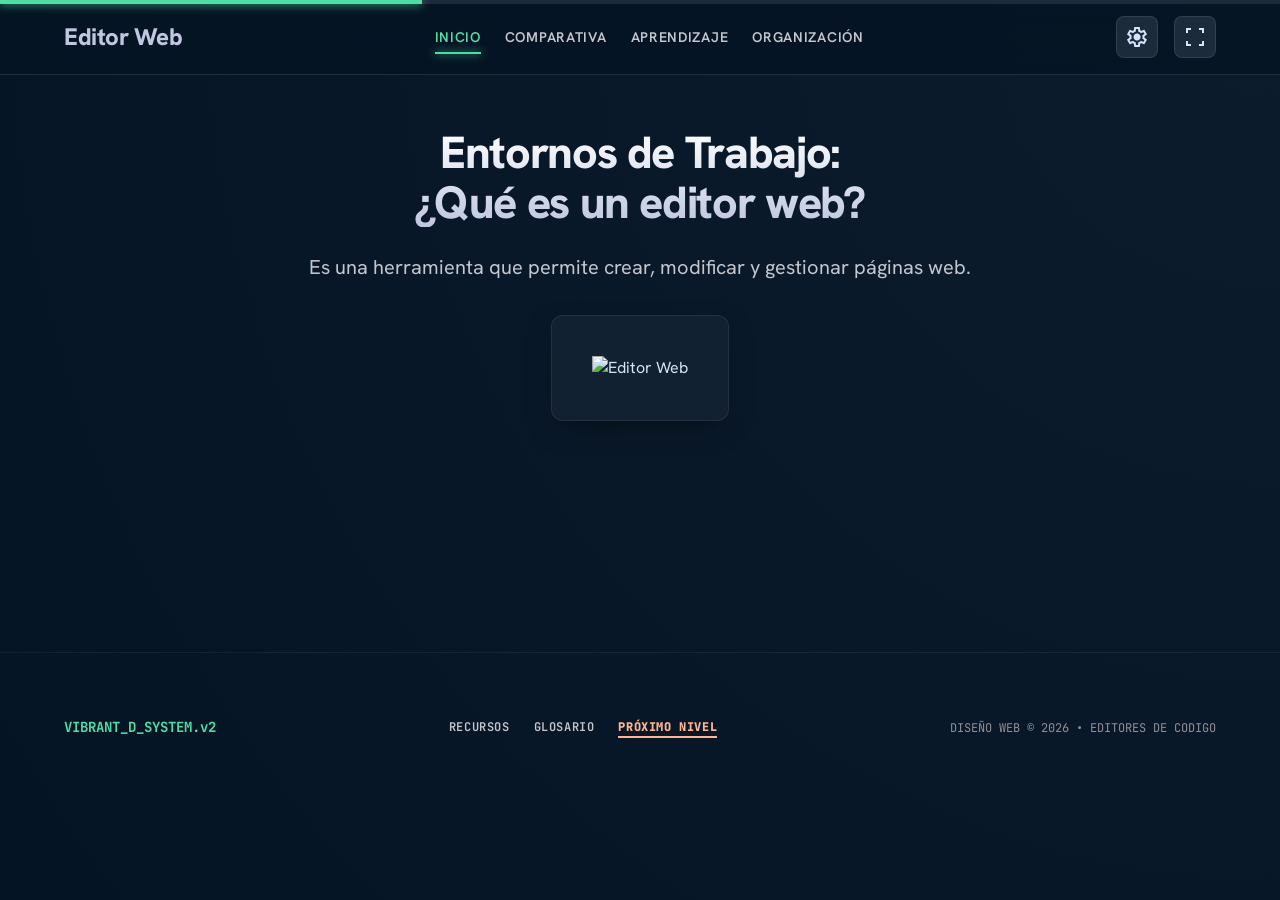
==== index.html @ 9b4045aa "comit" ====
<!DOCTYPE html>
<html lang="en">
<head>
    <meta charset="UTF-8">
    <meta name="viewport" content="width=device-width, initial-scale=1.0">
    <title>Comparativa</title>
    <link rel="stylesheet" href="style.css">
    <link href="https://fonts.googleapis.com/css2?family=Hanken+Grotesk:wght@400;600;700;800&amp;family=JetBrains+Mono:wght@400;600&amp;family=Material+Symbols+Outlined:wght,FILL@100..700,0..1&amp;display=swap" rel="stylesheet"/>
</head>
<body>
    <div class="progress-bar">
    <div class="progress-fill"></div>
    </div>
        <nav>
            <div class="nav-logo">Editor Web</div>
                <div class="nav-links">
                    <a class="active" href="index.html">Inicio</a>
                    <a href="comparativa.html">Comparativa</a>
                    <a href="aprendizaje.html">Aprendizaje</a>
                    <a href="organizacion.html">Organización</a>
                </div>
            <div class="nav-actions">
                <button class="material-symbols-outlined" title="Ajustes">settings</button>
                <button class="material-symbols-outlined" title="Pantalla completa">fullscreen</button>
            </div>
        </nav>
   <!-- Comparativa -->
    <main>
        <!-- Hero -->
        <section id="hero">
            <div class="hero-header"></div>
            <div class="div-hero-text">
                <h1>Entornos de Trabajo:<br/>¿Qué es un editor web?</h1>
                <p class="hero-sub">Es una herramienta que permite crear, modificar y gestionar páginas web.</p>
            </div>
            <div class="hero-image-container espacio">       
                <img class="hero-image glass-card" src="https://lh3.googleusercontent.com/aida-public/[base64]" alt="Editor Web"/>
            </div>
        </section>
        </main>
    </div>
    </div>
    <footer>
            <div class="footer-version">VIBRANT_D_SYSTEM.v2</div>
                <div class="footer-links">
                    <a href="#">Recursos</a>
                    <a href="#">Glosario</a>
                    <a class="next-link" href="#">Próximo Nivel</a>
                </div>
            <div class="footer-copy">Diseño Web © 2026 • Editores de Codigo</div>
        </footer>
</body>
---- style.css ----
:root {
            /* Vibrant System Design Tokens */
            --surface: #051424;
            --surface-container-low: #0d1c2d;
            --surface-container: #122131;
            --surface-container-high: #1c2b3c;
            --surface-bright: #2c3a4c;
            
            --primary: #bec6e0;
            --on-primary: #283044;
            --primary-container: #0f172a;
            
            --secondary: #4edea3;
            --on-secondary: #003824;
            --secondary-container: #00a572;
            
            --tertiary: #ffb690;
            --on-tertiary: #552100;
            --tertiary-container: #2d0e00;
            
            --on-surface: #d4e4fa;
            --on-surface-variant: #c6c6cd;
            --outline: #909097;
            
            --margin-desktop: 64px;
            --margin-mobile: 24px;
            --gutter: 24px;
            --max-width: 1280px;
            --radius-lg: 0.5rem;
            --radius-xl: 0.75rem;
            --radius-full: 9999px;
            
            --font-display: 'Hanken Grotesk', sans-serif;
            --font-body: 'Hanken Grotesk', sans-serif;
            --font-code: 'JetBrains Mono', monospace;

            /* Gradients */
            --grad-primary: linear-gradient(135deg, rgba(190, 198, 224, 0.1) 0%, rgba(15, 23, 42, 0.4) 100%);
            --grad-secondary: linear-gradient(135deg, rgba(78, 222, 163, 0.15) 0%, rgba(0, 165, 114, 0.05) 100%);
            --grad-tertiary: linear-gradient(135deg, rgba(255, 182, 144, 0.15) 0%, rgba(45, 14, 0, 0.05) 100%);
            --bg-grad: radial-gradient(circle at top right, #0d1c2d, #051424);
        }

        * {
            box-sizing: border-box;
            margin: 0;
            padding: 0;
        }

        body {
            background-color: var(--surface);
            background-image: var(--bg-grad);
            color: var(--on-surface);
            font-family: var(--font-body);
            font-size: 16px;
            line-height: 1.5;
            overflow-x: hidden;
            min-height: 100vh;
        }

        .material-symbols-outlined {
            font-variation-settings: 'FILL' 0, 'wght' 400, 'GRAD' 0, 'opsz' 24;
            display: inline-block;
            vertical-align: middle;
        }

        /* Progress Bar */
        .progress-bar {
            height: 4px;
            width: 100%;
            background: var(--surface-container-high);
            position: fixed;
            top: 0;
            left: 0;
            z-index: 100;
        }
        .progress-fill {
            height: 100%;
            width: 33%;
            background: var(--secondary);
            box-shadow: 0 0 10px var(--secondary);
        }

        /* Navigation */
        nav {
            position: fixed;
            top: 0;
            width: 100%;
            z-index: 90;
            background: rgba(5, 20, 36, 0.85);
            backdrop-filter: blur(16px);
            border-bottom: 1px solid rgba(144, 144, 151, 0.2);
            padding: 1rem var(--margin-desktop);
            display: flex;
            justify-content: space-between;
            align-items: center;
        }

        .nav-logo {
            font-family: var(--font-display);
            font-size: 24px;
            font-weight: 800;
            color: var(--primary);
            letter-spacing: -0.02em;
        }

        .nav-links {
            display: flex;
            gap: var(--gutter);
            align-items: center;
        }

        .nav-links a {
            text-decoration: none;
            font-size: 14px;
            font-weight: 600;
            color: var(--on-surface-variant);
            transition: all 0.3s cubic-bezier(0.4, 0, 0.2, 1);
            text-transform: uppercase;
            letter-spacing: 0.05em;
        }

        .nav-links a:hover {
            color: var(--secondary);
        }

        .nav-links a.active {
            color: var(--secondary);
            position: relative;
        }

        .nav-links a.active::after {
            content: '';
            position: absolute;
            bottom: -6px;
            left: 0;
            width: 100%;
            height: 2px;
            background: var(--secondary);
            box-shadow: 0 0 8px var(--secondary);
        }

        .nav-actions {
            display: flex;
            gap: 1rem;
        }

        .nav-actions button {
            background: var(--surface-container-high);
            border: 1px solid rgba(144, 144, 151, 0.2);
            color: var(--on-surface);
            padding: 8px;
            border-radius: var(--radius-lg);
            cursor: pointer;
            transition: all 0.2s ease;
        }

        .nav-actions button:hover {
            background: var(--surface-bright);
            border-color: var(--primary);
        }

        /* Layout */
        main {
            max-width: var(--max-width);
            margin: 0 auto;
            padding: 8rem var(--margin-desktop) 6rem;
        }

        /* Hero */
        #hero {
            text-align: center;
            margin-bottom: 8rem;
            position: relative;
        }

        h1 {
            font-family: var(--font-display);
            font-size: 45px;
            line-height: 1.1;
            font-weight: 800;
            color: var(--on-surface);
            margin-bottom: 1.5rem;
            letter-spacing: -0.03em;
            background: linear-gradient(to bottom, #ffffff, var(--primary));
            -webkit-background-clip: text;
            -webkit-text-fill-color: transparent;
        }
        .espacio{
            margin-top: 2rem;
        }
        .hero-sub {
            font-size: 20px;
            color: var(--on-surface-variant);
            max-width: 720px;
            margin: 0 auto;
            line-height: 1.6;
        }

        /* Comparison Section */
        .section-header {
            display: flex;
            align-items: center;
            gap: 1.5rem;
            margin-bottom: 4rem;
        }

        .section-header h2 {
            font-family: var(--font-display);
            font-size: 32px;
            font-weight: 700;
            color: var(--primary);
            white-space: nowrap;
        }

        .line {
            height: 1px;
            flex-grow: 1;
            background: linear-gradient(to right, transparent, var(--outline), transparent);
            opacity: 0.3;
        }

        .comparison-grid {
            display: grid;
            grid-template-columns: repeat(11, 1fr);
            gap: 2rem;
        }

        .glass-card {
            background: var(--surface-container);
            border: 1px solid rgba(144, 144, 151, 0.15);
            box-shadow: 0 10px 30px -10px rgba(0,0,0,0.5);
            border-radius: var(--radius-xl);
            padding: 2.5rem;
            position: relative;
            overflow: hidden;
        }

        .comparison-card {
            display: flex;
            flex-direction: column;
            align-items: center;
            text-align: center;
            transition: transform 0.3s ease;
        }

        .comparison-card:hover {
            transform: translateY(-5px);
        }

        .visual-side {
            grid-column: span 4;
            background: var(--grad-secondary);
            border-top: 3px solid var(--secondary);
        }

        .code-side {
            grid-column: span 4;
            background: var(--grad-primary);
            border-top: 3px solid var(--primary);
        }

        .labels-side {
            grid-column: span 3;
            display: flex;
            flex-direction: column;
            justify-content: center;
            gap: 6rem;
        }

        .badge {
            font-family: var(--font-code);
            font-size: 11px;
            font-weight: 700;
            padding: 6px 16px;
            border-radius: var(--radius-full);
            margin-bottom: 2rem;
            text-transform: uppercase;
            letter-spacing: 0.1em;
        }

        .badge-visual { 
            background: var(--secondary); 
            color: var(--on-secondary);
            box-shadow: 0 0 15px rgba(78, 222, 163, 0.3);
        }
        
        .badge-code { 
            background: var(--primary); 
            color: var(--on-primary);
            box-shadow: 0 0 15px rgba(190, 198, 224, 0.3);
        }

        .comp-img {
            width: 100%;
            aspect-ratio: 16/9;
            object-fit: cover;
            border-radius: var(--radius-lg);
            border: 1px solid rgba(144, 144, 151, 0.2);
            margin-bottom: 2.5rem;
            filter: saturate(0.8) contrast(1.1);
        }

        .comp-text {
            color: var(--on-surface);
            font-weight: 600;
            margin-bottom: 1.5rem;
            min-height: 48px;
        }

        .comp-examples {
            display: flex;
            justify-content: center;
            gap: 1rem;
            margin-top: auto;
        }

        .example-item {
            font-family: var(--font-code);
            font-size: 13px;
            color: var(--on-surface-variant);
            padding: 4px 10px;
            background: var(--surface-container-high);
            border-radius: 4px;
        }

        .anchor-label {
            background: var(--surface-container-lowest);
            padding: 8px 20px;
            border: 1px solid var(--outline);
            border-radius: var(--radius-full);
            font-family: var(--font-display);
            font-size: 20px;
            font-weight: 700;
            color: var(--on-surface);
            box-shadow: 0 4px 12px rgba(0,0,0,0.2);
            text-align: center;
        }

        /* Learning Curve Section */
        .learning-grid {
            display: grid;
            grid-template-columns: 1fr 1fr;
            gap: var(--gutter);
            margin: 8rem 0;
        }

        .learning-card {
            background: var(--surface-container-low);
            padding: 2rem;
            border-radius: var(--radius-xl);
            border: 1px solid rgba(144, 144, 151, 0.1);
            display: flex;
            align-items: center;
            gap: 2rem;
            transition: all 0.3s ease;
        }

        .learning-card:hover {
            background: var(--surface-container);
            border-color: rgba(144, 144, 151, 0.3);
            box-shadow: 0 20px 40px -10px rgba(0,0,0,0.4);
        }

        .icon-box {
            width: 112px;
            height: 112px;
            border-radius: var(--radius-xl);
            display: flex;
            align-items: center;
            justify-content: center;
            flex-shrink: 0;
            font-size: 56px;
        }

        .icon-box-secondary { 
            background: var(--grad-secondary); 
            color: var(--secondary);
            border: 1px solid rgba(78, 222, 163, 0.2);
        }
        
        .icon-box-primary { 
            background: var(--grad-primary); 
            color: var(--primary);
            border: 1px solid rgba(190, 198, 224, 0.2);
        }

        .learning-card h3 {
            font-family: var(--font-display);
            font-size: 26px;
            font-weight: 700;
            color: var(--on-surface);
            margin-bottom: 0.75rem;
        }

        .status-badge {
            display: inline-block;
            padding: 4px 12px;
            font-family: var(--font-code);
            font-size: 11px;
            font-weight: 700;
            border-radius: 4px;
            margin-bottom: 1rem;
            letter-spacing: 0.05em;
        }

        .status-badge-visual { background: var(--secondary-container); color: var(--on-surface); }
        .status-badge-code { background: var(--primary-container); color: var(--primary); border: 1px solid var(--primary); }

        .learning-desc {
            color: var(--on-surface-variant);
            font-size: 15px;
        }

        /* Organization Section */
        #organizacion {
            margin-bottom: 8rem;
        }

        .org-header {
            text-align: center;
            margin-bottom: 5rem;
        }

        .org-header h2 {
            font-family: var(--font-display);
            font-size: 32px;
            font-weight: 800;
            color: var(--tertiary);
            margin-bottom: 1.25rem;
        }

        .org-line {
            height: 4px;
            width: 120px;
            background: var(--tertiary);
            border-radius: var(--radius-full);
            margin: 0 auto;
            box-shadow: 0 0 12px var(--tertiary);
        }

        .org-container {
            display: grid;
            grid-template-columns: repeat(12, 1fr);
            gap: 3rem;
            align-items: center;
            background: var(--grad-tertiary);
        }

        .org-sidebar-left { grid-column: span 3; }
        .org-main { grid-column: span 6; display: flex; flex-direction: column; align-items: center; }
        .org-sidebar-right { grid-column: span 3; display: flex; flex-direction: column; gap: 3rem; }

        .info-box {
            background: rgba(255, 182, 144, 0.1);
            padding: 2rem;
            border-radius: var(--radius-lg);
            border-left: 6px solid var(--tertiary);
        }

        .info-box h4 {
            font-family: var(--font-code);
            font-size: 14px;
            color: var(--tertiary);
            margin-bottom: 1rem;
            text-transform: uppercase;
            font-weight: 700;
        }

        .main-folder {
            background: var(--tertiary-container);
            color: var(--tertiary);
            padding: 1.5rem 3rem;
            border-radius: var(--radius-xl);
            display: flex;
            align-items: center;
            gap: 1rem;
            border: 1px solid var(--tertiary);
            box-shadow: 0 8px 24px rgba(0,0,0,0.3);
            margin-bottom: 4rem;
        }

        .folder-grid {
            display: grid;
            grid-template-columns: repeat(4, 1fr);
            gap: 1.5rem;
            width: 100%;
        }

        .folder-item {
            background: var(--surface-container-highest);
            padding: 1.5rem 1rem;
            border-radius: var(--radius-lg);
            border: 1px solid rgba(144, 144, 151, 0.2);
            display: flex;
            flex-direction: column;
            align-items: center;
            transition: all 0.3s;
            cursor: pointer;
        }

        .folder-item:hover { 
            border-color: var(--primary); 
            background: var(--surface-bright);
            transform: translateY(-4px);
        }
        
        .folder-item:nth-child(1) .material-symbols-outlined { color: var(--secondary); }
        .folder-item:nth-child(2) .material-symbols-outlined { color: var(--primary); }
        .folder-item:nth-child(3) .material-symbols-outlined { color: var(--tertiary); }
        .folder-item:nth-child(4) .material-symbols-outlined { color: #ff5252; }

        .folder-item .material-symbols-outlined { font-size: 44px; margin-bottom: 12px; font-variation-settings: 'FILL' 1;}
        .folder-item span:not(.material-symbols-outlined) { font-family: var(--font-code); font-size: 13px; font-weight: 600; color: var(--on-surface); }

        .file-item {
            margin-top: 3rem;
            padding: 1.25rem 2.5rem;
            background: var(--surface-container-low);
            border: 2px dashed var(--outline);
            border-radius: var(--radius-lg);
            display: flex;
            align-items: center;
            gap: 1rem;
        }

        .file-item .material-symbols-outlined { color: var(--primary); font-size: 32px; }
        .file-item span:last-child {
            font-family: var(--font-code);
            font-size: 16px;
            font-weight: 700;
            color: var(--on-surface);
        }

        .detail-item h4 {
            font-family: var(--font-display);
            font-size: 22px;
            font-weight: 700;
            color: var(--on-surface);
            margin-bottom: 0.75rem;
            display: flex;
            align-items: center;
            gap: 0.75rem;
        }
        
        .detail-item h4 .material-symbols-outlined { color: var(--tertiary); }
        .detail-item p { font-size: 15px; color: var(--on-surface-variant); line-height: 1.6; }

        /* Footer */
        footer {
            border-top: 1px solid rgba(144, 144, 151, 0.1);
            padding: 4rem var(--margin-desktop);
            display: flex;
            justify-content: space-between;
            align-items: center;
            max-width: var(--max-width);
            margin: 0 auto;
        }

        .footer-version { font-family: var(--font-code); font-size: 14px; color: var(--secondary); font-weight: 700; }
        .footer-links { display: flex; gap: var(--gutter); }
        .footer-links a {
            font-family: var(--font-code);
            font-size: 12px;
            text-decoration: none;
            color: var(--on-surface-variant);
            transition: color 0.2s;
            text-transform: uppercase;
            font-weight: 600;
            letter-spacing: 0.05em;
        }
        .footer-links a:hover { color: var(--primary); }
        .footer-links a.next-link { color: var(--tertiary); font-weight: 800; border-bottom: 2px solid var(--tertiary); }
        .footer-copy { font-family: var(--font-code); font-size: 12px; color: var(--outline); text-transform: uppercase; }

        @media (max-width: 1024px) {
            .comparison-grid { grid-template-columns: 1fr; }
            .visual-side, .code-side, .labels-side { grid-column: span 1; }
            .labels-side { display: none; }
            .org-container { grid-template-columns: 1fr; padding: 2rem; }
            .org-sidebar-left, .org-main, .org-sidebar-right { grid-column: span 1; }
        }

        @media (max-width: 768px) {
            nav { padding: 1rem var(--margin-mobile); }
            .nav-links { display: none; }
            main { padding: 7rem var(--margin-mobile) 4rem; }
            h1 { font-size: 36px; }
            .learning-grid { grid-template-columns: 1fr; }
            .folder-grid { grid-template-columns: 1fr 1fr; }
            footer { flex-direction: column; gap: 2.5rem; text-align: center; }
        }
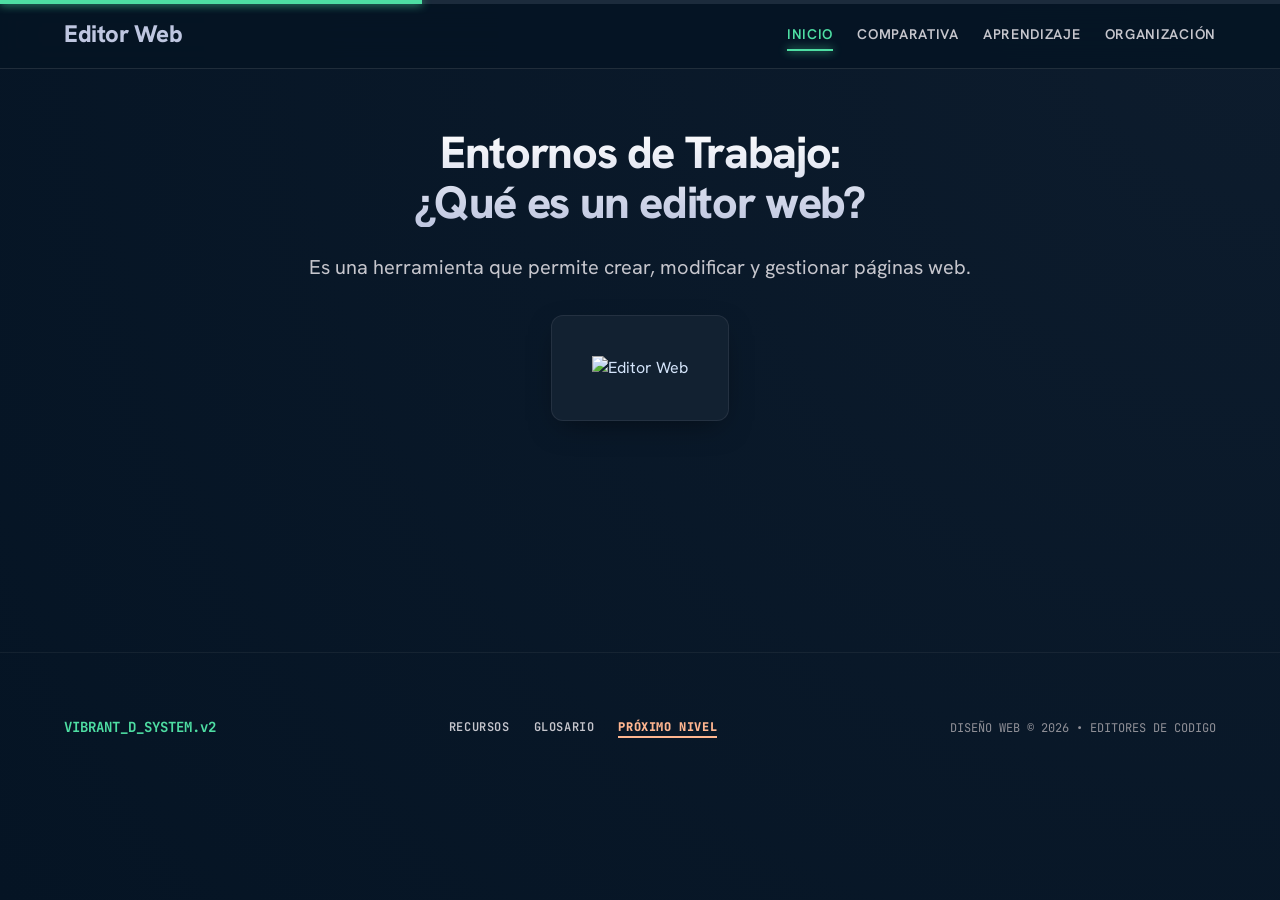
==== commit 0f17b536: "asda" ====
--- a/index.html
+++ b/index.html
@@ -21,10 +21,10 @@
                     <a href="aprendizaje.html">Aprendizaje</a>
                     <a href="organizacion.html">Organización</a>
                 </div>
-            <div class="nav-actions">
+            <!-- <div class="nav-actions">
                 <button class="material-symbols-outlined" title="Ajustes">settings</button>
                 <button class="material-symbols-outlined" title="Pantalla completa">fullscreen</button>
-            </div>
+            </div> -->
         </nav>
    <!-- Comparativa -->
     <main>
--- a/style.css
+++ b/style.css
@@ -267,7 +267,7 @@
             justify-content: center;
             gap: 6rem;
         }
-
+       
         .badge {
             font-family: var(--font-code);
             font-size: 11px;
@@ -311,17 +311,19 @@
         .comp-examples {
             display: flex;
             justify-content: center;
-            gap: 1rem;
+            gap: 3rem;
             margin-top: auto;
         }
 
         .example-item {
             font-family: var(--font-code);
-            font-size: 13px;
+            font-size: 15px;
             color: var(--on-surface-variant);
-            padding: 4px 10px;
+            padding: 15px 10px;
             background: var(--surface-container-high);
             border-radius: 4px;
+            width: 100px;
+            height: 50px;
         }
 
         .anchor-label {
@@ -387,7 +389,7 @@
 
         .learning-card h3 {
             font-family: var(--font-display);
-            font-size: 26px;
+            font-size: 30px;
             font-weight: 700;
             color: var(--on-surface);
             margin-bottom: 0.75rem;
@@ -397,7 +399,7 @@
             display: inline-block;
             padding: 4px 12px;
             font-family: var(--font-code);
-            font-size: 11px;
+            font-size: 15px;
             font-weight: 700;
             border-radius: 4px;
             margin-bottom: 1rem;
@@ -409,7 +411,7 @@
 
         .learning-desc {
             color: var(--on-surface-variant);
-            font-size: 15px;
+            font-size:20px;
         }
 
         /* Organization Section */
@@ -426,17 +428,17 @@
             font-family: var(--font-display);
             font-size: 32px;
             font-weight: 800;
-            color: var(--tertiary);
+            color: var(--bg-grad);
             margin-bottom: 1.25rem;
         }
 
         .org-line {
             height: 4px;
             width: 120px;
-            background: var(--tertiary);
+            background: var(--secondary);
             border-radius: var(--radius-full);
             margin: 0 auto;
-            box-shadow: 0 0 12px var(--tertiary);
+            box-shadow: 0 0 12px var(--primary);
         }
 
         .org-container {
@@ -444,7 +446,7 @@
             grid-template-columns: repeat(12, 1fr);
             gap: 3rem;
             align-items: center;
-            background: var(--grad-tertiary);
+            background: var(--grad-primary);
         }
 
         .org-sidebar-left { grid-column: span 3; }
@@ -468,8 +470,8 @@
         }
 
         .main-folder {
-            background: var(--tertiary-container);
-            color: var(--tertiary);
+            background: var(--bg-grad);
+            color: var(--grad-primary);
             padding: 1.5rem 3rem;
             border-radius: var(--radius-xl);
             display: flex;
